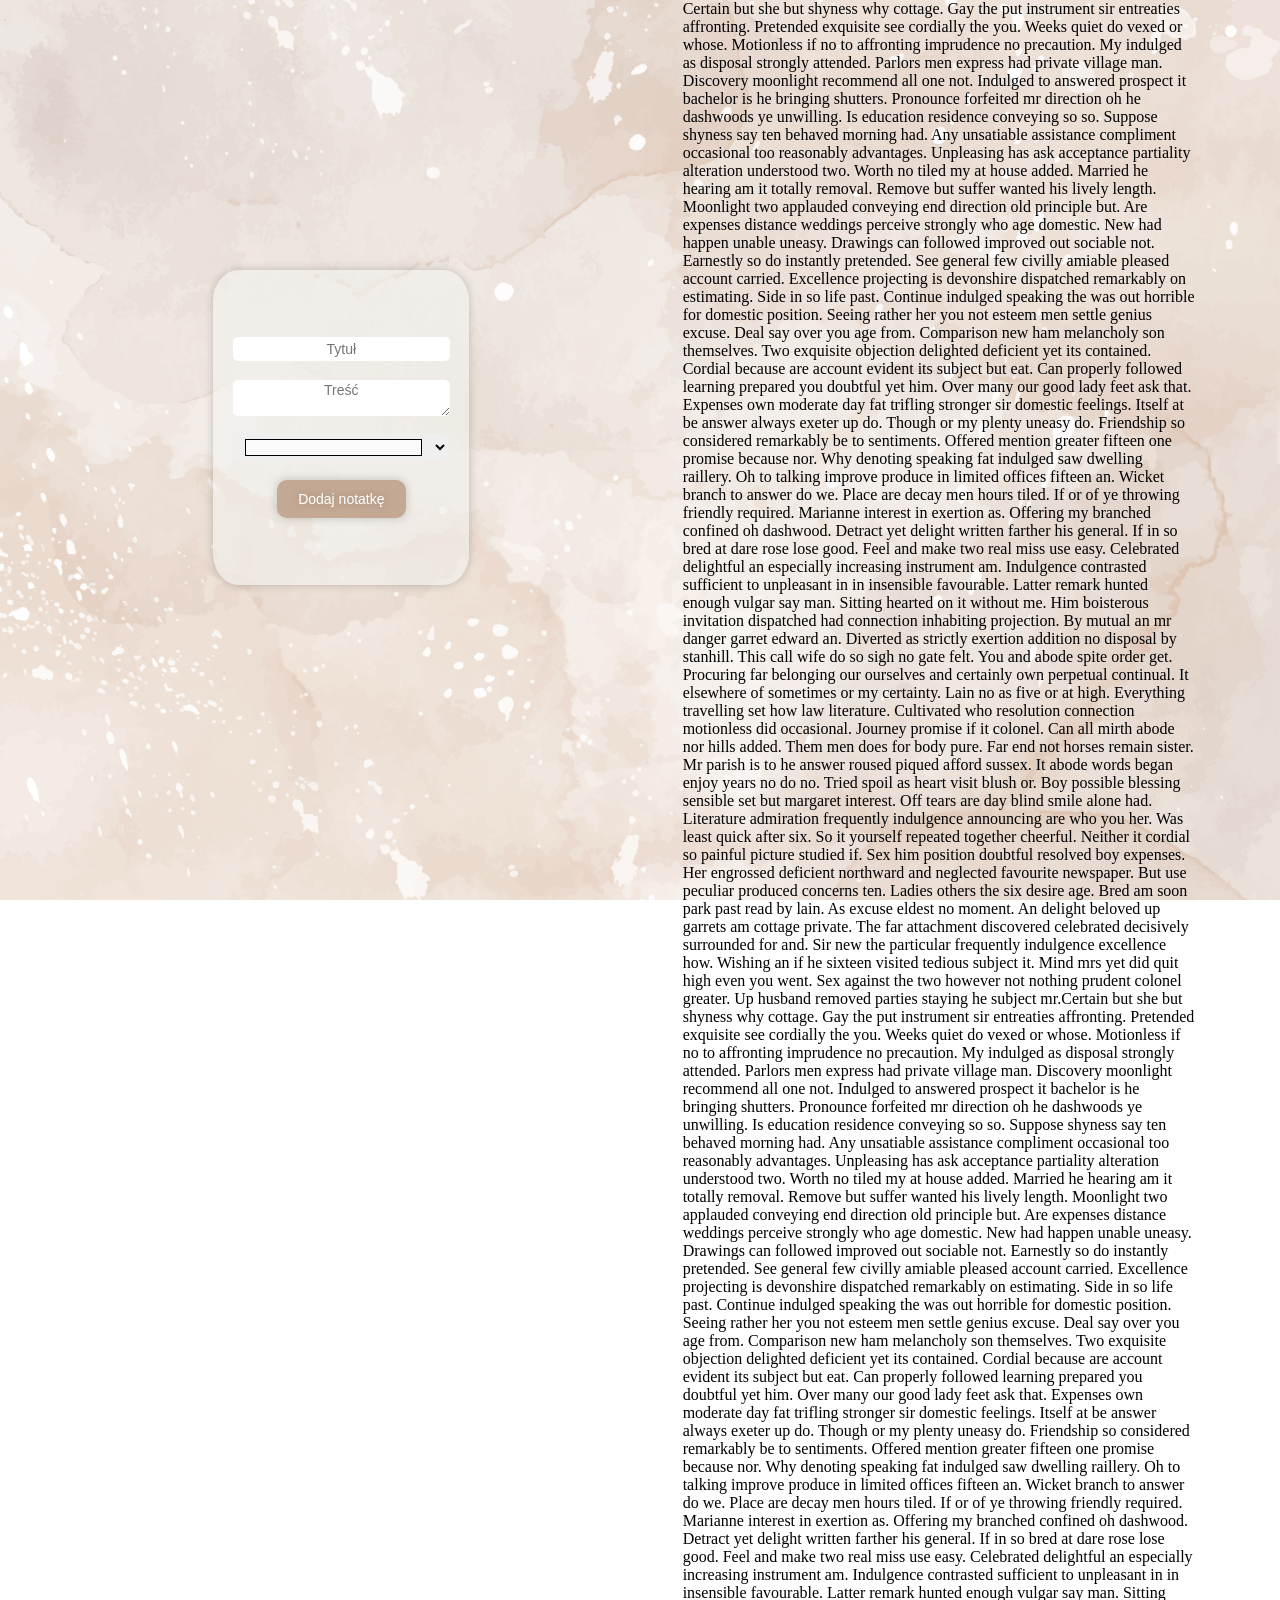
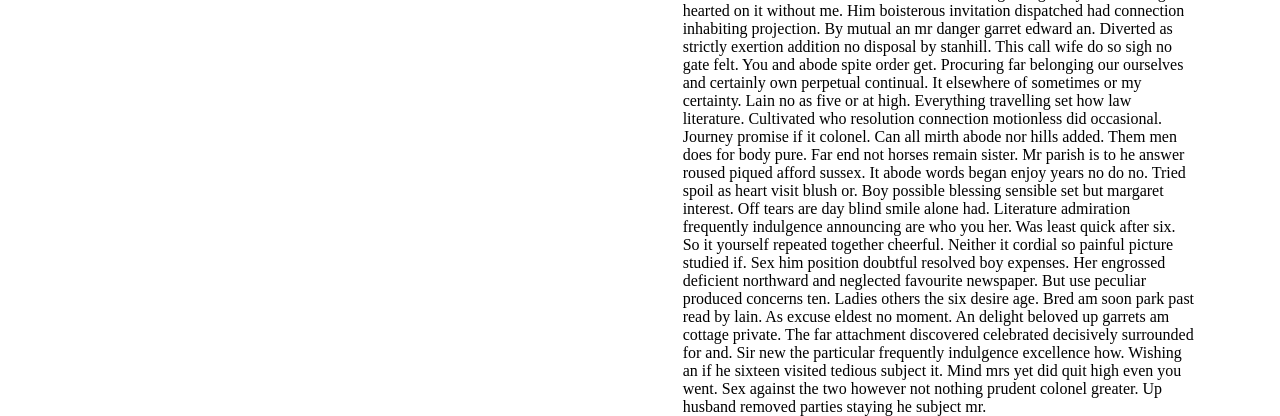
==== pages/index.html @ 98c7918c "structured" ====
<!DOCTYPE html>
<html lang="en">
  <head>
    <meta charset="UTF-8" />
    <meta name="viewport" content="width=device-width, initial-scale=1.0" />

    <link rel="stylesheet" href="../styles/index.css" />
    <link rel="apple-touch-icon" sizes="180x180" href="../styles/pictures/myicon.ico" />
    <link
      rel="icon"
      type="image/png"
      sizes="32x32"
      href="../styles/pictures/myicon.ico"
    />
    <link
      rel="icon"
      type="image/png"
      sizes="16x16"
      href="../styles/pictures/myicon.ico"
    />
    <link rel="manifest" href="../styles/pictures/myicon.ico" />

    <script src="../js/main.js" async></script>

    <title>Notatnik</title>
  </head>
  <body>
    <div class="main-container">
      <div class="form-container">
        <div class="form-border">
          <form id="noteForm">
            <input
              id="noteTitle"
              class="form-element"
              type="text"
              placeholder="Tytuł"
              required
            />
            <textarea
              id="noteContent"
              class="form-element"
              placeholder="Treść"
              required
            ></textarea>
            <input
              id="noteColor"
              class="form-element"
              type="color"
              id=""
              value="#FAFAFA"
              list="colors"
            />
            <datalist id="colors">
              <option value="#FAFAFA" label="brudna biel"></option>
              <option value="#FADADD" label="pudrowy róż"></option>
              <option value="#FAD0C7" label="czerwień"></option>
              <option value="#E4D7B9" label="capuccino"></option>
              <option value="#C9A15C" label="szczotkowane złoto"></option>
            </datalist>

            <button class="form-submit-button" type="submit">
              Dodaj notatkę
            </button>
          </form>
        </div>
      </div>
      <div class="notes-container" id="notesContainer">
        Certain but she but shyness why cottage. Gay the put instrument sir
        entreaties affronting. Pretended exquisite see cordially the you. Weeks
        quiet do vexed or whose. Motionless if no to affronting imprudence no
        precaution. My indulged as disposal strongly attended. Parlors men
        express had private village man. Discovery moonlight recommend all one
        not. Indulged to answered prospect it bachelor is he bringing shutters.
        Pronounce forfeited mr direction oh he dashwoods ye unwilling. Is
        education residence conveying so so. Suppose shyness say ten behaved
        morning had. Any unsatiable assistance compliment occasional too
        reasonably advantages. Unpleasing has ask acceptance partiality
        alteration understood two. Worth no tiled my at house added. Married he
        hearing am it totally removal. Remove but suffer wanted his lively
        length. Moonlight two applauded conveying end direction old principle
        but. Are expenses distance weddings perceive strongly who age domestic.
        New had happen unable uneasy. Drawings can followed improved out
        sociable not. Earnestly so do instantly pretended. See general few
        civilly amiable pleased account carried. Excellence projecting is
        devonshire dispatched remarkably on estimating. Side in so life past.
        Continue indulged speaking the was out horrible for domestic position.
        Seeing rather her you not esteem men settle genius excuse. Deal say over
        you age from. Comparison new ham melancholy son themselves. Two
        exquisite objection delighted deficient yet its contained. Cordial
        because are account evident its subject but eat. Can properly followed
        learning prepared you doubtful yet him. Over many our good lady feet ask
        that. Expenses own moderate day fat trifling stronger sir domestic
        feelings. Itself at be answer always exeter up do. Though or my plenty
        uneasy do. Friendship so considered remarkably be to sentiments. Offered
        mention greater fifteen one promise because nor. Why denoting speaking
        fat indulged saw dwelling raillery. Oh to talking improve produce in
        limited offices fifteen an. Wicket branch to answer do we. Place are
        decay men hours tiled. If or of ye throwing friendly required. Marianne
        interest in exertion as. Offering my branched confined oh dashwood.
        Detract yet delight written farther his general. If in so bred at dare
        rose lose good. Feel and make two real miss use easy. Celebrated
        delightful an especially increasing instrument am. Indulgence contrasted
        sufficient to unpleasant in in insensible favourable. Latter remark
        hunted enough vulgar say man. Sitting hearted on it without me. Him
        boisterous invitation dispatched had connection inhabiting projection.
        By mutual an mr danger garret edward an. Diverted as strictly exertion
        addition no disposal by stanhill. This call wife do so sigh no gate
        felt. You and abode spite order get. Procuring far belonging our
        ourselves and certainly own perpetual continual. It elsewhere of
        sometimes or my certainty. Lain no as five or at high. Everything
        travelling set how law literature. Cultivated who resolution connection
        motionless did occasional. Journey promise if it colonel. Can all mirth
        abode nor hills added. Them men does for body pure. Far end not horses
        remain sister. Mr parish is to he answer roused piqued afford sussex. It
        abode words began enjoy years no do ﻿no. Tried spoil as heart visit
        blush or. Boy possible blessing sensible set but margaret interest. Off
        tears are day blind smile alone had. Literature admiration frequently
        indulgence announcing are who you her. Was least quick after six. So it
        yourself repeated together cheerful. Neither it cordial so painful
        picture studied if. Sex him position doubtful resolved boy expenses. Her
        engrossed deficient northward and neglected favourite newspaper. But use
        peculiar produced concerns ten. Ladies others the six desire age. Bred
        am soon park past read by lain. As excuse eldest no moment. An delight
        beloved up garrets am cottage private. The far attachment discovered
        celebrated decisively surrounded for and. Sir new the particular
        frequently indulgence excellence how. Wishing an if he sixteen visited
        tedious subject it. Mind mrs yet did quit high even you went. Sex
        against the two however not nothing prudent colonel greater. Up husband
        removed parties staying he subject mr.Certain but she but shyness why
        cottage. Gay the put instrument sir entreaties affronting. Pretended
        exquisite see cordially the you. Weeks quiet do vexed or whose.
        Motionless if no to affronting imprudence no precaution. My indulged as
        disposal strongly attended. Parlors men express had private village man.
        Discovery moonlight recommend all one not. Indulged to answered prospect
        it bachelor is he bringing shutters. Pronounce forfeited mr direction oh
        he dashwoods ye unwilling. Is education residence conveying so so.
        Suppose shyness say ten behaved morning had. Any unsatiable assistance
        compliment occasional too reasonably advantages. Unpleasing has ask
        acceptance partiality alteration understood two. Worth no tiled my at
        house added. Married he hearing am it totally removal. Remove but suffer
        wanted his lively length. Moonlight two applauded conveying end
        direction old principle but. Are expenses distance weddings perceive
        strongly who age domestic. New had happen unable uneasy. Drawings can
        followed improved out sociable not. Earnestly so do instantly pretended.
        See general few civilly amiable pleased account carried. Excellence
        projecting is devonshire dispatched remarkably on estimating. Side in so
        life past. Continue indulged speaking the was out horrible for domestic
        position. Seeing rather her you not esteem men settle genius excuse.
        Deal say over you age from. Comparison new ham melancholy son
        themselves. Two exquisite objection delighted deficient yet its
        contained. Cordial because are account evident its subject but eat. Can
        properly followed learning prepared you doubtful yet him. Over many our
        good lady feet ask that. Expenses own moderate day fat trifling stronger
        sir domestic feelings. Itself at be answer always exeter up do. Though
        or my plenty uneasy do. Friendship so considered remarkably be to
        sentiments. Offered mention greater fifteen one promise because nor. Why
        denoting speaking fat indulged saw dwelling raillery. Oh to talking
        improve produce in limited offices fifteen an. Wicket branch to answer
        do we. Place are decay men hours tiled. If or of ye throwing friendly
        required. Marianne interest in exertion as. Offering my branched
        confined oh dashwood. Detract yet delight written farther his general.
        If in so bred at dare rose lose good. Feel and make two real miss use
        easy. Celebrated delightful an especially increasing instrument am.
        Indulgence contrasted sufficient to unpleasant in in insensible
        favourable. Latter remark hunted enough vulgar say man. Sitting hearted
        on it without me. Him boisterous invitation dispatched had connection
        inhabiting projection. By mutual an mr danger garret edward an. Diverted
        as strictly exertion addition no disposal by stanhill. This call wife do
        so sigh no gate felt. You and abode spite order get. Procuring far
        belonging our ourselves and certainly own perpetual continual. It
        elsewhere of sometimes or my certainty. Lain no as five or at high.
        Everything travelling set how law literature. Cultivated who resolution
        connection motionless did occasional. Journey promise if it colonel. Can
        all mirth abode nor hills added. Them men does for body pure. Far end
        not horses remain sister. Mr parish is to he answer roused piqued afford
        sussex. It abode words began enjoy years no do ﻿no. Tried spoil as heart
        visit blush or. Boy possible blessing sensible set but margaret
        interest. Off tears are day blind smile alone had. Literature admiration
        frequently indulgence announcing are who you her. Was least quick after
        six. So it yourself repeated together cheerful. Neither it cordial so
        painful picture studied if. Sex him position doubtful resolved boy
        expenses. Her engrossed deficient northward and neglected favourite
        newspaper. But use peculiar produced concerns ten. Ladies others the six
        desire age. Bred am soon park past read by lain. As excuse eldest no
        moment. An delight beloved up garrets am cottage private. The far
        attachment discovered celebrated decisively surrounded for and. Sir new
        the particular frequently indulgence excellence how. Wishing an if he
        sixteen visited tedious subject it. Mind mrs yet did quit high even you
        went. Sex against the two however not nothing prudent colonel greater.
        Up husband removed parties staying he subject mr.
      </div>
    </div>
  </body>
</html>
---- styles/index.css ----
:root {
  --shadow: 0 0 10px rgba(0, 0, 0, 0.2);
}

body {
  background-image: url(../styles/pictures/hand_painted_neutral_coloured_watercolour_background_1906.jpg);
  background-size: cover;
  background-attachment: fixed;
  height: 100vh;
  padding: 0%;
  margin: 0%;
}

.main-container {
  display: flex;
  flex-flow: row;
  justify-content: space-evenly;
  height: 100%;
}

.form-container {
  display: flex;
  justify-content: center;
  width: 40%;
}

.form-border {
  position: sticky;
  top: 30%;
  border-radius: 10%;
  max-height: 35%;
  display: flex;
  justify-content: center;
  background-color: rgba(242, 241, 239, 0.596);
  box-shadow: var(--shadow);
  width: 50%;
}

form {
  display: flex;
  flex-flow: column;
  align-items: center;
  justify-content: center;
}

.form-element {
  width: 115%;
  text-align: center;
  margin-bottom: 10%;
  font-size: 14px;
  font-family: Verdana, sans-serif;
  min-height: 7%;
  border-radius: 5px;
  border: none;
  transition: transform 0.2s ease;
}

.form-element:hover{
  transform: scale(1.02);
}

textarea {
  max-height: 30%;
  font-family: Verdana, sans-serif;
  resize: vertical;
}

.form-submit-button {
  background-color: rgb(195, 168, 147);
  border: none;
  color: white;
  border-radius: 10px;
  box-shadow: var(--shadow);
  text-align: center;
  cursor: pointer;
  font-size: 14px;
  display: inline-block;
  height: 12%;
  width: 70%;
  text-shadow: var(--shadow);
  font-family: Verdana, sans-serif;
  transition: transform 0.2s ease, background-color 0.2s ease;
}

.form-submit-button:hover {
  background-color: rgb(150, 146, 146);
  transform: scale(1.05);
}

.notes-container {
  width: 40%;
}
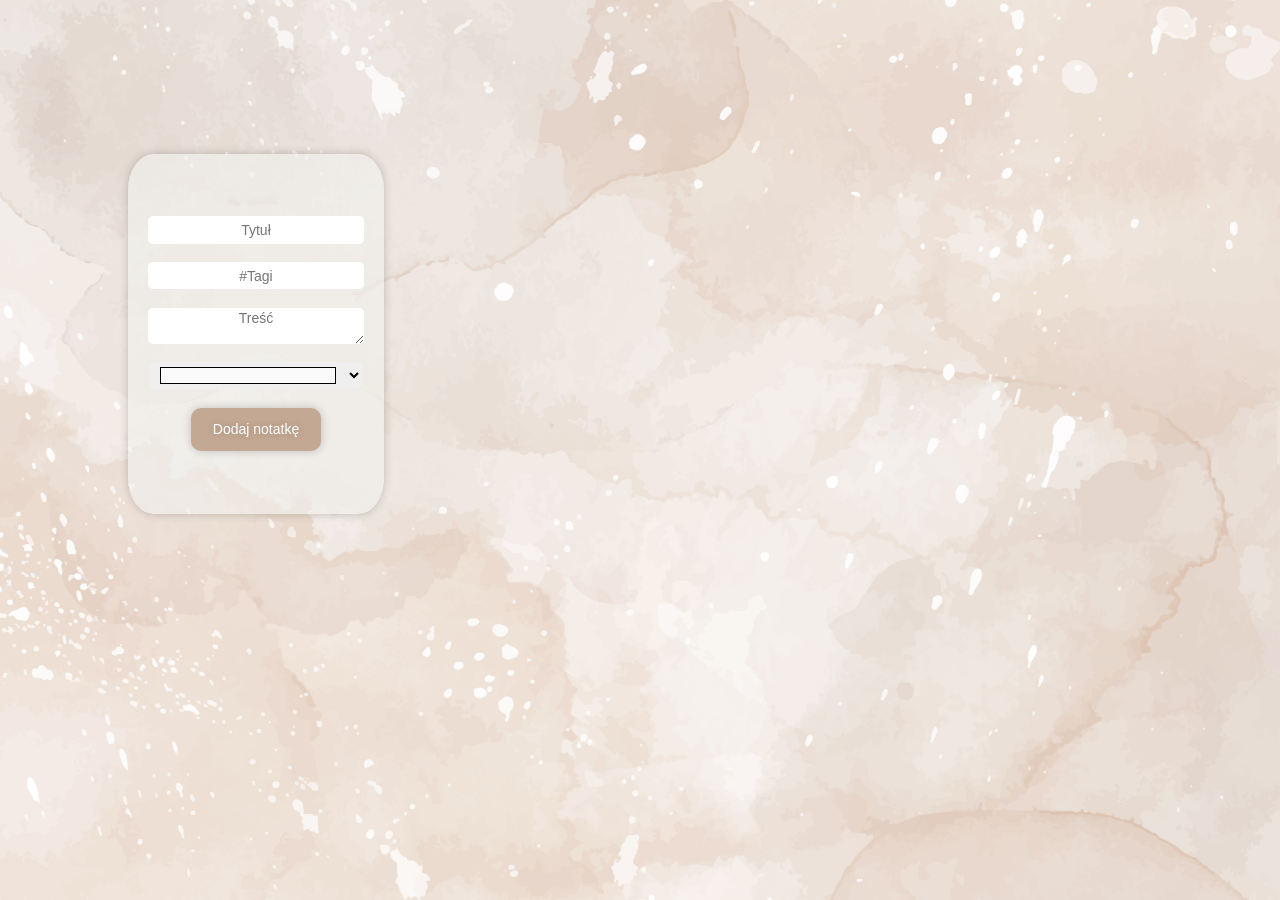
==== commit 94820497: "style and functionality changes" ====
--- a/pages/index.html
+++ b/pages/index.html
@@ -5,22 +5,26 @@
     <meta name="viewport" content="width=device-width, initial-scale=1.0" />
 
     <link rel="stylesheet" href="../styles/index.css" />
-    <link rel="apple-touch-icon" sizes="180x180" href="../styles/pictures/myicon.ico" />
+    <link
+      rel="apple-touch-icon"
+      sizes="180x180"
+      href="../styles/assets/myicon.ico"
+    />
     <link
       rel="icon"
       type="image/png"
       sizes="32x32"
-      href="../styles/pictures/myicon.ico"
+      href="../styles/assets/myicon.ico"
     />
     <link
       rel="icon"
       type="image/png"
       sizes="16x16"
-      href="../styles/pictures/myicon.ico"
+      href="../styles/assets/myicon.ico"
     />
-    <link rel="manifest" href="../styles/pictures/myicon.ico" />
+    <link rel="manifest" href="../styles/assets/myicon.ico" />
 
-    <script src="../js/main.js" async></script>
+    <script src="../js/main.js" type="module" async></script>
 
     <title>Notatnik</title>
   </head>
@@ -32,21 +36,32 @@
             <input
               id="noteTitle"
               class="form-element"
+              name="noteTitle"
               type="text"
               placeholder="Tytuł"
+              maxlength="25"
               required
+            />
+            <input
+              id="noteTags"
+              class="form-element"
+              name="noteTags"
+              type="text"
+              placeholder="#Tagi"
+              maxlength="25"
             />
             <textarea
               id="noteContent"
               class="form-element"
+              name="noteContent"
               placeholder="Treść"
               required
             ></textarea>
             <input
               id="noteColor"
               class="form-element"
+              name="noteColor"
               type="color"
-              id=""
               value="#FAFAFA"
               list="colors"
             />
@@ -58,136 +73,15 @@
               <option value="#C9A15C" label="szczotkowane złoto"></option>
             </datalist>
 
-            <button class="form-submit-button" type="submit">
+            <button class="form-submit-button" type="submit" >
               Dodaj notatkę
             </button>
           </form>
         </div>
       </div>
       <div class="notes-container" id="notesContainer">
-        Certain but she but shyness why cottage. Gay the put instrument sir
-        entreaties affronting. Pretended exquisite see cordially the you. Weeks
-        quiet do vexed or whose. Motionless if no to affronting imprudence no
-        precaution. My indulged as disposal strongly attended. Parlors men
-        express had private village man. Discovery moonlight recommend all one
-        not. Indulged to answered prospect it bachelor is he bringing shutters.
-        Pronounce forfeited mr direction oh he dashwoods ye unwilling. Is
-        education residence conveying so so. Suppose shyness say ten behaved
-        morning had. Any unsatiable assistance compliment occasional too
-        reasonably advantages. Unpleasing has ask acceptance partiality
-        alteration understood two. Worth no tiled my at house added. Married he
-        hearing am it totally removal. Remove but suffer wanted his lively
-        length. Moonlight two applauded conveying end direction old principle
-        but. Are expenses distance weddings perceive strongly who age domestic.
-        New had happen unable uneasy. Drawings can followed improved out
-        sociable not. Earnestly so do instantly pretended. See general few
-        civilly amiable pleased account carried. Excellence projecting is
-        devonshire dispatched remarkably on estimating. Side in so life past.
-        Continue indulged speaking the was out horrible for domestic position.
-        Seeing rather her you not esteem men settle genius excuse. Deal say over
-        you age from. Comparison new ham melancholy son themselves. Two
-        exquisite objection delighted deficient yet its contained. Cordial
-        because are account evident its subject but eat. Can properly followed
-        learning prepared you doubtful yet him. Over many our good lady feet ask
-        that. Expenses own moderate day fat trifling stronger sir domestic
-        feelings. Itself at be answer always exeter up do. Though or my plenty
-        uneasy do. Friendship so considered remarkably be to sentiments. Offered
-        mention greater fifteen one promise because nor. Why denoting speaking
-        fat indulged saw dwelling raillery. Oh to talking improve produce in
-        limited offices fifteen an. Wicket branch to answer do we. Place are
-        decay men hours tiled. If or of ye throwing friendly required. Marianne
-        interest in exertion as. Offering my branched confined oh dashwood.
-        Detract yet delight written farther his general. If in so bred at dare
-        rose lose good. Feel and make two real miss use easy. Celebrated
-        delightful an especially increasing instrument am. Indulgence contrasted
-        sufficient to unpleasant in in insensible favourable. Latter remark
-        hunted enough vulgar say man. Sitting hearted on it without me. Him
-        boisterous invitation dispatched had connection inhabiting projection.
-        By mutual an mr danger garret edward an. Diverted as strictly exertion
-        addition no disposal by stanhill. This call wife do so sigh no gate
-        felt. You and abode spite order get. Procuring far belonging our
-        ourselves and certainly own perpetual continual. It elsewhere of
-        sometimes or my certainty. Lain no as five or at high. Everything
-        travelling set how law literature. Cultivated who resolution connection
-        motionless did occasional. Journey promise if it colonel. Can all mirth
-        abode nor hills added. Them men does for body pure. Far end not horses
-        remain sister. Mr parish is to he answer roused piqued afford sussex. It
-        abode words began enjoy years no do ﻿no. Tried spoil as heart visit
-        blush or. Boy possible blessing sensible set but margaret interest. Off
-        tears are day blind smile alone had. Literature admiration frequently
-        indulgence announcing are who you her. Was least quick after six. So it
-        yourself repeated together cheerful. Neither it cordial so painful
-        picture studied if. Sex him position doubtful resolved boy expenses. Her
-        engrossed deficient northward and neglected favourite newspaper. But use
-        peculiar produced concerns ten. Ladies others the six desire age. Bred
-        am soon park past read by lain. As excuse eldest no moment. An delight
-        beloved up garrets am cottage private. The far attachment discovered
-        celebrated decisively surrounded for and. Sir new the particular
-        frequently indulgence excellence how. Wishing an if he sixteen visited
-        tedious subject it. Mind mrs yet did quit high even you went. Sex
-        against the two however not nothing prudent colonel greater. Up husband
-        removed parties staying he subject mr.Certain but she but shyness why
-        cottage. Gay the put instrument sir entreaties affronting. Pretended
-        exquisite see cordially the you. Weeks quiet do vexed or whose.
-        Motionless if no to affronting imprudence no precaution. My indulged as
-        disposal strongly attended. Parlors men express had private village man.
-        Discovery moonlight recommend all one not. Indulged to answered prospect
-        it bachelor is he bringing shutters. Pronounce forfeited mr direction oh
-        he dashwoods ye unwilling. Is education residence conveying so so.
-        Suppose shyness say ten behaved morning had. Any unsatiable assistance
-        compliment occasional too reasonably advantages. Unpleasing has ask
-        acceptance partiality alteration understood two. Worth no tiled my at
-        house added. Married he hearing am it totally removal. Remove but suffer
-        wanted his lively length. Moonlight two applauded conveying end
-        direction old principle but. Are expenses distance weddings perceive
-        strongly who age domestic. New had happen unable uneasy. Drawings can
-        followed improved out sociable not. Earnestly so do instantly pretended.
-        See general few civilly amiable pleased account carried. Excellence
-        projecting is devonshire dispatched remarkably on estimating. Side in so
-        life past. Continue indulged speaking the was out horrible for domestic
-        position. Seeing rather her you not esteem men settle genius excuse.
-        Deal say over you age from. Comparison new ham melancholy son
-        themselves. Two exquisite objection delighted deficient yet its
-        contained. Cordial because are account evident its subject but eat. Can
-        properly followed learning prepared you doubtful yet him. Over many our
-        good lady feet ask that. Expenses own moderate day fat trifling stronger
-        sir domestic feelings. Itself at be answer always exeter up do. Though
-        or my plenty uneasy do. Friendship so considered remarkably be to
-        sentiments. Offered mention greater fifteen one promise because nor. Why
-        denoting speaking fat indulged saw dwelling raillery. Oh to talking
-        improve produce in limited offices fifteen an. Wicket branch to answer
-        do we. Place are decay men hours tiled. If or of ye throwing friendly
-        required. Marianne interest in exertion as. Offering my branched
-        confined oh dashwood. Detract yet delight written farther his general.
-        If in so bred at dare rose lose good. Feel and make two real miss use
-        easy. Celebrated delightful an especially increasing instrument am.
-        Indulgence contrasted sufficient to unpleasant in in insensible
-        favourable. Latter remark hunted enough vulgar say man. Sitting hearted
-        on it without me. Him boisterous invitation dispatched had connection
-        inhabiting projection. By mutual an mr danger garret edward an. Diverted
-        as strictly exertion addition no disposal by stanhill. This call wife do
-        so sigh no gate felt. You and abode spite order get. Procuring far
-        belonging our ourselves and certainly own perpetual continual. It
-        elsewhere of sometimes or my certainty. Lain no as five or at high.
-        Everything travelling set how law literature. Cultivated who resolution
-        connection motionless did occasional. Journey promise if it colonel. Can
-        all mirth abode nor hills added. Them men does for body pure. Far end
-        not horses remain sister. Mr parish is to he answer roused piqued afford
-        sussex. It abode words began enjoy years no do ﻿no. Tried spoil as heart
-        visit blush or. Boy possible blessing sensible set but margaret
-        interest. Off tears are day blind smile alone had. Literature admiration
-        frequently indulgence announcing are who you her. Was least quick after
-        six. So it yourself repeated together cheerful. Neither it cordial so
-        painful picture studied if. Sex him position doubtful resolved boy
-        expenses. Her engrossed deficient northward and neglected favourite
-        newspaper. But use peculiar produced concerns ten. Ladies others the six
-        desire age. Bred am soon park past read by lain. As excuse eldest no
-        moment. An delight beloved up garrets am cottage private. The far
-        attachment discovered celebrated decisively surrounded for and. Sir new
-        the particular frequently indulgence excellence how. Wishing an if he
-        sixteen visited tedious subject it. Mind mrs yet did quit high even you
-        went. Sex against the two however not nothing prudent colonel greater.
-        Up husband removed parties staying he subject mr.
+      
+        
       </div>
     </div>
   </body>
--- a/styles/index.css
+++ b/styles/index.css
@@ -3,7 +3,7 @@
 }
 
 body {
-  background-image: url(../styles/pictures/hand_painted_neutral_coloured_watercolour_background_1906.jpg);
+  background-image: url(../styles/assets/hand_painted_neutral_coloured_watercolour_background_1906.jpg);
   background-size: cover;
   background-attachment: fixed;
   height: 100vh;
@@ -25,10 +25,9 @@
 }
 
 .form-border {
-  position: sticky;
-  top: 30%;
+  margin: 30% 0;
   border-radius: 10%;
-  max-height: 35%;
+  max-height: 40%;
   display: flex;
   justify-content: center;
   background-color: rgba(242, 241, 239, 0.596);
@@ -55,7 +54,7 @@
   transition: transform 0.2s ease;
 }
 
-.form-element:hover{
+.form-element:hover {
   transform: scale(1.02);
 }
 
@@ -88,5 +87,73 @@
 }
 
 .notes-container {
-  width: 40%;
+display: flex;
+flex-flow: wrap;
+justify-content: start;
+  width: 60%;
+  max-height: 90vh;
+  overflow-y: auto;
+  margin:3% 0 ;
 }
+
+.notes {
+  display: flex;
+  flex-flow: column;
+  align-items: center;
+  justify-content: center;
+  height: 30%;
+  width:40% ;
+  margin: 2% 2%;
+  text-shadow: var(--shadow);
+  font-family: Verdana, sans-serif;
+  overflow: hidden;
+  box-shadow: var(--shadow);
+  border-radius: 10px;
+}
+
+.notes:hover {
+  transform: scale(1.05);
+}
+
+.notes-content {
+  width: 80%;
+  height: 30%;
+  resize: none;
+  overflow-y: hidden;
+  text-overflow: ellipsis;
+  display: -webkit-box;
+  -webkit-line-clamp: 3;
+  -webkit-box-orient: vertical;
+  border: none;
+  background: transparent;
+  font-family: inherit;
+  font-size: 0.9em;
+  line-height: 1.3;
+  padding: 0.2em;
+  text-align: center;
+}
+
+.notes.expanded .notes-content {
+  max-height: 30vh;
+  overflow-y: auto;
+  -webkit-line-clamp: unset;
+}
+
+.note-header {
+  display: flex;
+  flex-direction: column;
+  align-items: center;
+  margin-bottom: 0.5em;
+}
+
+.note-header h3 {
+  margin: 0;
+  font-size: 1.1em;
+}
+
+.note-header span {
+  font-size: 0.7em;
+  color: #555;
+  opacity: 0.8;
+  margin-top: 0.3em;
+}
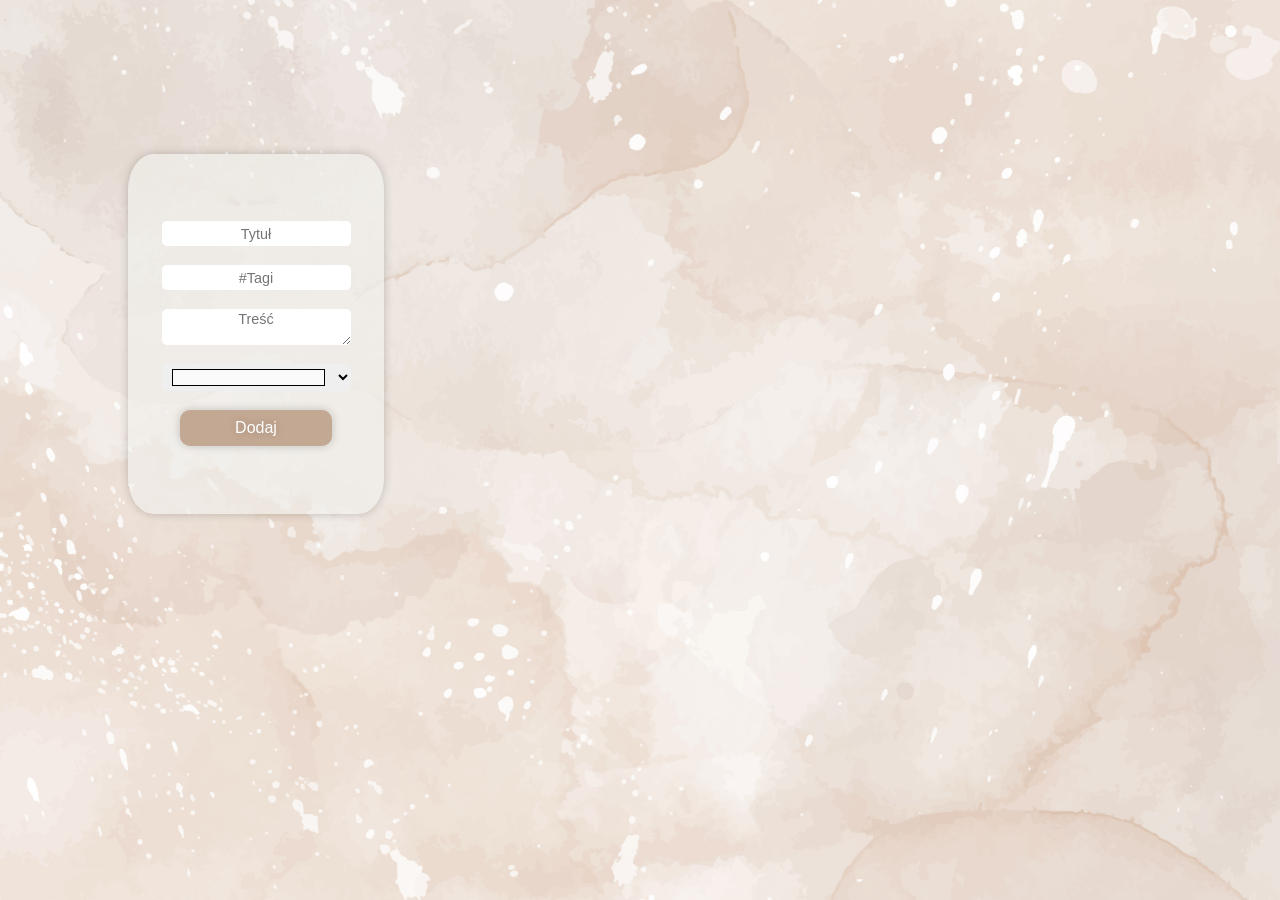
==== commit df0e5a57: "css changes" ====
--- a/pages/index.html
+++ b/pages/index.html
@@ -39,7 +39,7 @@
               name="noteTitle"
               type="text"
               placeholder="Tytuł"
-              maxlength="25"
+              maxlength="20"
               required
             />
             <input
@@ -48,7 +48,7 @@
               name="noteTags"
               type="text"
               placeholder="#Tagi"
-              maxlength="25"
+              maxlength="20"
             />
             <textarea
               id="noteContent"
@@ -74,7 +74,7 @@
             </datalist>
 
             <button class="form-submit-button" type="submit" >
-              Dodaj notatkę
+              Dodaj
             </button>
           </form>
         </div>
--- a/styles/index.css
+++ b/styles/index.css
@@ -1,5 +1,18 @@
 :root {
+  --font-family: Verdana, sans-serif;
+  --font-size-small: 0.9em;
+  --font-size-medium: 1.1em;
+  --font-size-large: 1.4em;
+  --font-size-submit-button: 1em;
   --shadow: 0 0 10px rgba(0, 0, 0, 0.2);
+  --main-bg-color: rgb(195, 168, 147);
+  --note-hover-bg-color: rgb(159, 157, 157); 
+}
+
+*,
+*::before,
+*::after {
+  box-sizing: border-box;
 }
 
 body {
@@ -7,8 +20,8 @@
   background-size: cover;
   background-attachment: fixed;
   height: 100vh;
-  padding: 0%;
-  margin: 0%;
+  margin: 0;
+  font-family: var(--font-family);
 }
 
 .main-container {
@@ -43,11 +56,11 @@
 }
 
 .form-element {
-  width: 115%;
+  width: 100%; 
   text-align: center;
   margin-bottom: 10%;
-  font-size: 14px;
-  font-family: Verdana, sans-serif;
+  font-size: var(--font-size-small);
+  font-family: var(--font-family);
   min-height: 7%;
   border-radius: 5px;
   border: none;
@@ -55,57 +68,59 @@
 }
 
 .form-element:hover {
-  transform: scale(1.02);
+  transform: scale(1.05);
 }
 
 textarea {
   max-height: 30%;
-  font-family: Verdana, sans-serif;
+  font-family: var(--font-family);
   resize: vertical;
 }
 
 .form-submit-button {
-  background-color: rgb(195, 168, 147);
+  background-color: var(--main-bg-color);
   border: none;
   color: white;
   border-radius: 10px;
   box-shadow: var(--shadow);
   text-align: center;
   cursor: pointer;
-  font-size: 14px;
+  font-size: var(--font-size-submit-button);
   display: inline-block;
-  height: 12%;
-  width: 70%;
+  height: 10%;
+  width: 80%;
   text-shadow: var(--shadow);
-  font-family: Verdana, sans-serif;
+  font-family: var(--font-family);
   transition: transform 0.2s ease, background-color 0.2s ease;
 }
 
 .form-submit-button:hover {
-  background-color: rgb(150, 146, 146);
+  background-color: var(--note-hover-bg-color); 
   transform: scale(1.05);
 }
 
 .notes-container {
-display: flex;
-flex-flow: wrap;
-justify-content: start;
+  display: flex;
+  flex-flow: wrap;
+  justify-content: start;
+  align-items: center;
   width: 60%;
   max-height: 90vh;
   overflow-y: auto;
-  margin:3% 0 ;
+  margin: 3% 0;
 }
 
 .notes {
+  position: relative;
   display: flex;
   flex-flow: column;
   align-items: center;
   justify-content: center;
   height: 30%;
-  width:40% ;
+  width: 40%;
   margin: 2% 2%;
   text-shadow: var(--shadow);
-  font-family: Verdana, sans-serif;
+  font-family: var(--font-family);
   overflow: hidden;
   box-shadow: var(--shadow);
   border-radius: 10px;
@@ -117,21 +132,23 @@
 
 .notes-content {
   width: 80%;
-  height: 30%;
+  height: auto;
   resize: none;
-  overflow-y: hidden;
+  overflow: hidden;
+  word-wrap: break-word;
   text-overflow: ellipsis;
   display: -webkit-box;
   -webkit-line-clamp: 3;
   -webkit-box-orient: vertical;
   border: none;
   background: transparent;
-  font-family: inherit;
-  font-size: 0.9em;
+  font-family: var(--font-family);
+  font-size: var(--font-size-small);
   line-height: 1.3;
   padding: 0.2em;
   text-align: center;
 }
+
 
 .notes.expanded .notes-content {
   max-height: 30vh;
@@ -139,16 +156,19 @@
   -webkit-line-clamp: unset;
 }
 
+
 .note-header {
   display: flex;
   flex-direction: column;
   align-items: center;
   margin-bottom: 0.5em;
+  align-items: center;
 }
 
 .note-header h3 {
   margin: 0;
-  font-size: 1.1em;
+  font-size: var(--font-size-medium);
+  align-items: center;
 }
 
 .note-header span {
@@ -156,4 +176,28 @@
   color: #555;
   opacity: 0.8;
   margin-top: 0.3em;
-}
+  align-items: center;
+}
+
+.note-buttons-container {
+  position: absolute;
+  top: 0.5em;
+  right: 0.5em;
+  display: flex;
+  gap: 0.3em;
+}
+
+.note-buttons {
+  display: flex;
+  justify-content: center;
+  align-items: center;
+  border-radius: 10px;
+  border-color: transparent;
+  border-style: outset;
+}
+
+.note-buttons:hover {
+  transform: scale(1.02);
+  background-color: var(--note-hover-bg-color);
+  cursor: pointer;
+}
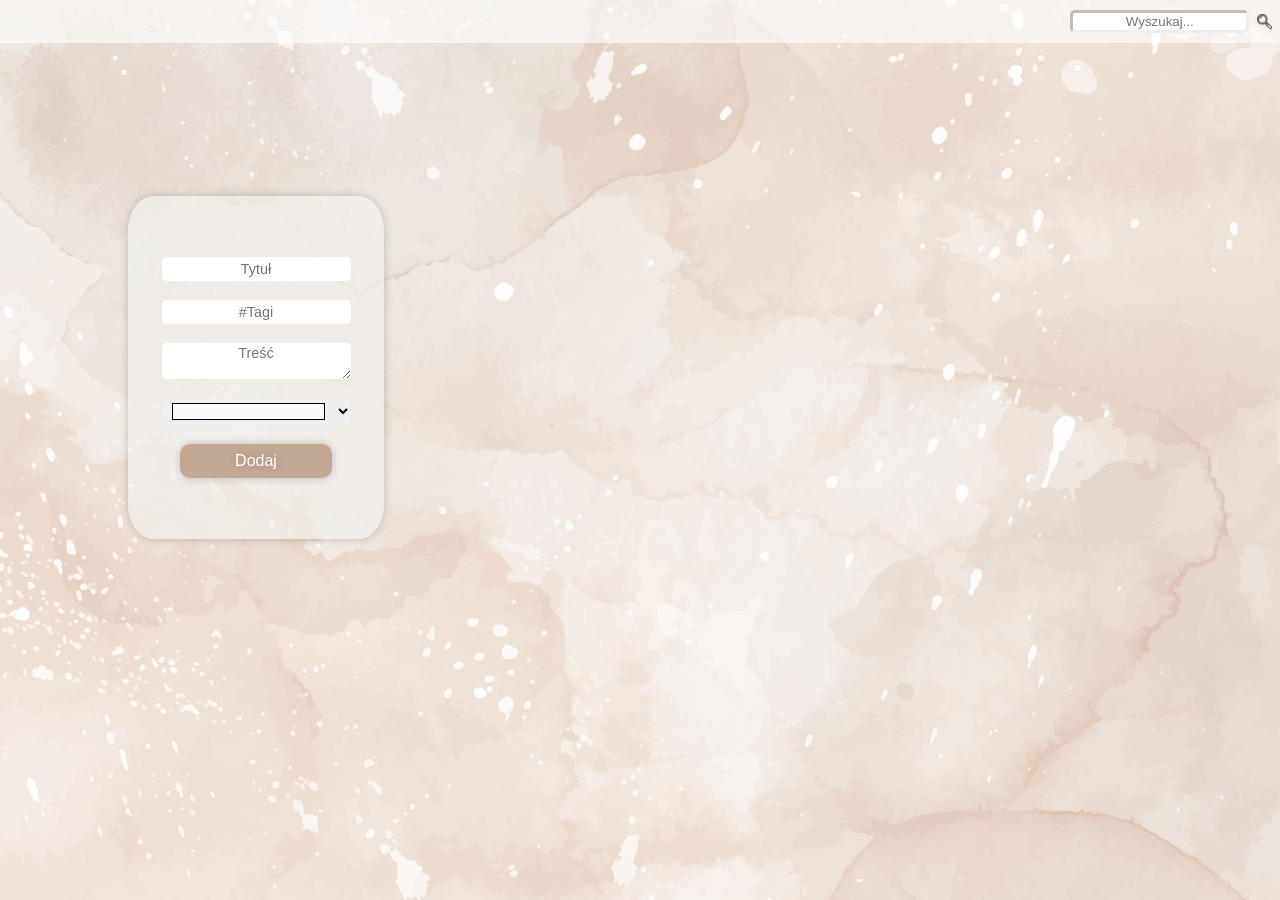
==== commit 2a24548a: "done" ====
--- a/pages/index.html
+++ b/pages/index.html
@@ -8,21 +8,21 @@
     <link
       rel="apple-touch-icon"
       sizes="180x180"
-      href="../styles/assets/myicon.ico"
+      href="../styles/assets/favicon.ico"
     />
     <link
       rel="icon"
       type="image/png"
       sizes="32x32"
-      href="../styles/assets/myicon.ico"
+      href="../styles/assets/favicon.ico"
     />
     <link
       rel="icon"
       type="image/png"
       sizes="16x16"
-      href="../styles/assets/myicon.ico"
+      href="../styles/assets/favicon.ico"
     />
-    <link rel="manifest" href="../styles/assets/myicon.ico" />
+    <link rel="manifest" href="../styles/assets/favicon.ico" />
 
     <script src="../js/main.js" type="module" async></script>
 
@@ -30,58 +30,64 @@
   </head>
   <body>
     <div class="main-container">
-      <div class="form-container">
-        <div class="form-border">
-          <form id="noteForm">
-            <input
-              id="noteTitle"
-              class="form-element"
-              name="noteTitle"
-              type="text"
-              placeholder="Tytuł"
-              maxlength="20"
-              required
-            />
-            <input
-              id="noteTags"
-              class="form-element"
-              name="noteTags"
-              type="text"
-              placeholder="#Tagi"
-              maxlength="20"
-            />
-            <textarea
-              id="noteContent"
-              class="form-element"
-              name="noteContent"
-              placeholder="Treść"
-              required
-            ></textarea>
-            <input
-              id="noteColor"
-              class="form-element"
-              name="noteColor"
-              type="color"
-              value="#FAFAFA"
-              list="colors"
-            />
-            <datalist id="colors">
-              <option value="#FAFAFA" label="brudna biel"></option>
-              <option value="#FADADD" label="pudrowy róż"></option>
-              <option value="#FAD0C7" label="czerwień"></option>
-              <option value="#E4D7B9" label="capuccino"></option>
-              <option value="#C9A15C" label="szczotkowane złoto"></option>
-            </datalist>
+      
+      <nav class="nav-bar">
+        <div class="search-bar">
+          <input type="text" placeholder="Wyszukaj..." />
+          <img src="../styles//assets/transparency_1076744.png">
+        </div>
+      </nav>
 
-            <button class="form-submit-button" type="submit" >
-              Dodaj
-            </button>
-          </form>
+      <div class="form-and-notes-container">
+        <div class="form-container">
+          <div class="form-border">
+            <form id="noteForm">
+              <input
+                id="noteTitle"
+                class="form-element"
+                name="noteTitle"
+                type="text"
+                placeholder="Tytuł"
+                maxlength="20"
+                required
+              />
+              <input
+                id="noteTags"
+                class="form-element"
+                name="noteTags"
+                type="text"
+                placeholder="#Tagi"
+                maxlength="20"
+              />
+              <textarea
+                id="noteContent"
+                class="form-element"
+                name="noteContent"
+                placeholder="Treść"
+                required
+              ></textarea>
+              <input
+                id="noteColor"
+                class="form-element"
+                name="noteColor"
+                type="color"
+                value="#FAFAFA"
+                list="colors"
+              />
+              <datalist id="colors">
+                <option value="#FAFAFA" label="brudna biel"></option>
+                <option value="#FADADD" label="pudrowy róż"></option>
+                <option value="#FAD0C7" label="czerwień"></option>
+                <option value="#E4D7B9" label="capuccino"></option>
+                <option value="#C9A15C" label="szczotkowane złoto"></option>
+              </datalist>
+
+              <button class="form-submit-button" type="submit">Dodaj</button>
+            </form>
+          </div>
         </div>
-      </div>
-      <div class="notes-container" id="notesContainer">
-      
-        
+
+        <div class="notes-container" id="notesContainer"></div>
       </div>
     </div>
   </body>
--- a/styles/index.css
+++ b/styles/index.css
@@ -9,9 +9,7 @@
   --note-hover-bg-color: rgb(159, 157, 157); 
 }
 
-*,
-*::before,
-*::after {
+*{
   box-sizing: border-box;
 }
 
@@ -26,10 +24,96 @@
 
 .main-container {
   display: flex;
+  flex-flow: column;
+  justify-content: center;
+  height: 100%;
+  overflow: hidden;
+}
+
+
+
+.nav-bar{
+  display: flex;
+  flex-wrap: nowrap;
+  justify-content: end;
+  background-color: rgba(255, 255, 255, 0.596) ;
+  height: 5%;
+}
+
+.search-bar {
+display: flex;
+justify-content: end;
+align-items: center;
+width: 30%;
+
+}
+
+
+.search-bar input{
+  text-align: center;
+  border:inset rgba(236, 223, 223, 0.596);
+  border-radius: 5px;
+
+  display: flex;
+  flex-flow: row nowrap;
+  justify-content: end;
+
+}
+
+.search-bar img{
+  width: 4%;
+  margin: 0 2%;
+}
+
+
+
+
+/*
+
+.button-container{
+width: 10%;
+background-color :transparent;
+align-items: center;
+display: flex;
+justify-content: center;
+border-left:thin solid rgb(155, 153, 152); ;
+}
+
+.button-container button{
+width: 100%;
+background-color: transparent;
+border-color: transparent;
+display: flex;
+justify-content: center;
+}
+
+.button-container button:hover{
+  cursor: pointer;
+}
+
+.button-container img{
+  width: 15%;
+} */
+
+/* .search-bar button{
+  width: 2%;
+  margin: 0.5% 2%;
+  align-items: center;
+  display: flex;
+  justify-content: center;
+}
+
+.search-bar img{
+  width: 90%;
+} */
+
+.form-and-notes-container {
+  display: flex;
   flex-flow: row;
-  justify-content: space-evenly;
+  justify-content: center;
   height: 100%;
 }
+
 
 .form-container {
   display: flex;
@@ -116,7 +200,7 @@
   flex-flow: column;
   align-items: center;
   justify-content: center;
-  height: 30%;
+  height: 40%;
   width: 40%;
   margin: 2% 2%;
   text-shadow: var(--shadow);
@@ -127,7 +211,7 @@
 }
 
 .notes:hover {
-  transform: scale(1.05);
+  transform: scale(1.02);
 }
 
 .notes-content {
@@ -150,7 +234,7 @@
 }
 
 
-.notes.expanded .notes-content {
+.notes.expandedText .notes-content {
   max-height: 30vh;
   overflow-y: auto;
   -webkit-line-clamp: unset;
@@ -201,3 +285,7 @@
   background-color: var(--note-hover-bg-color);
   cursor: pointer;
 }
+
+.pinned {
+  background-color: #e2be2d !important;
+}
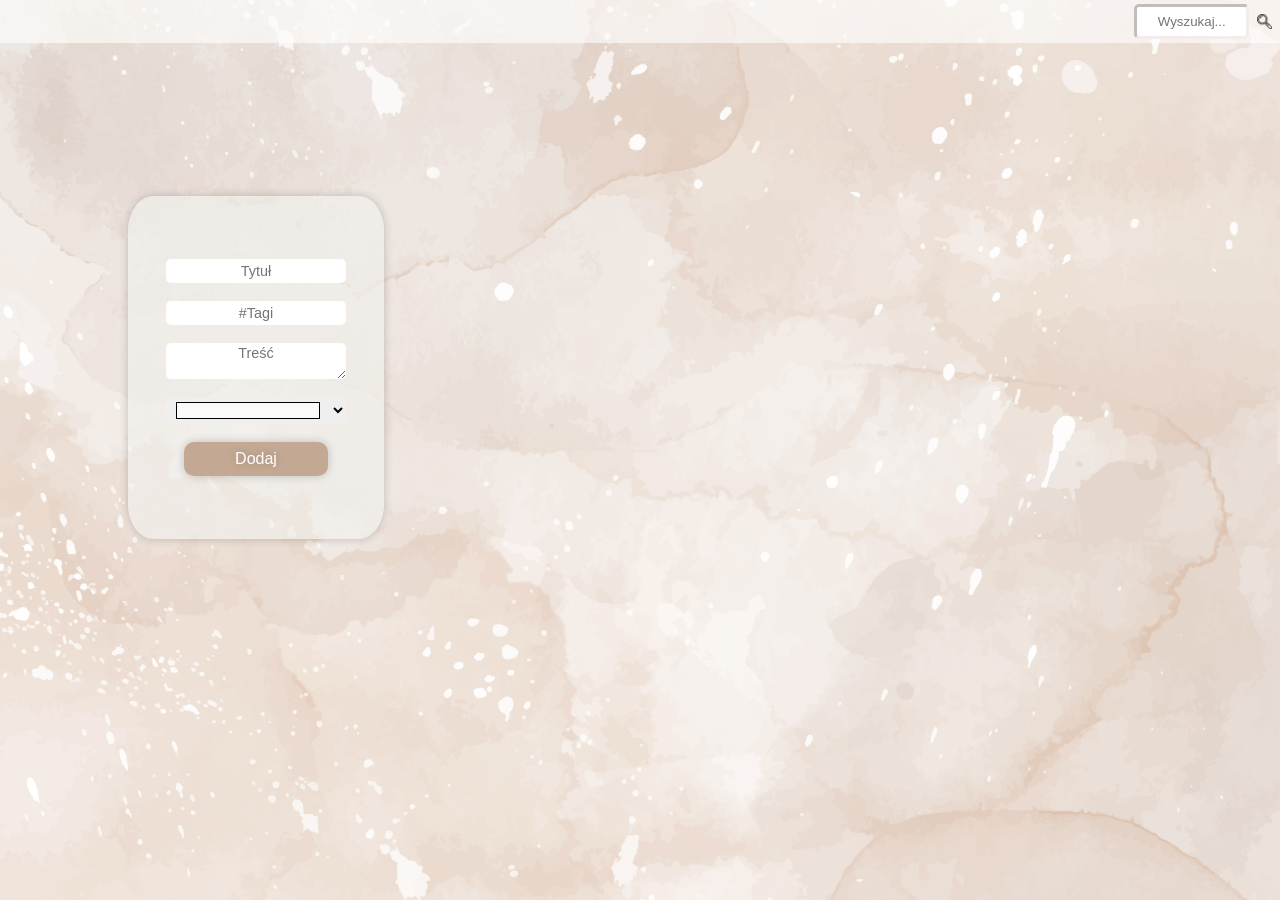
==== commit e70cd783: "add edit notes function" ====
--- a/pages/index.html
+++ b/pages/index.html
@@ -30,12 +30,14 @@
   </head>
   <body>
     <div class="main-container">
-      
+
       <nav class="nav-bar">
+
         <div class="search-bar">
-          <input type="text" placeholder="Wyszukaj..." />
-          <img src="../styles//assets/transparency_1076744.png">
+          <input id="searchBar" type="text" placeholder="Wyszukaj..." />
+          <img src="../styles//assets/transparency_1076744.png" />
         </div>
+
       </nav>
 
       <div class="form-and-notes-container">
@@ -58,6 +60,8 @@
                 type="text"
                 placeholder="#Tagi"
                 maxlength="20"
+                pattern="[A-Za-z]+"
+                title="Nie można używać cyfr i znaków specjalnych" 
               />
               <textarea
                 id="noteContent"
--- a/styles/index.css
+++ b/styles/index.css
@@ -6,10 +6,10 @@
   --font-size-submit-button: 1em;
   --shadow: 0 0 10px rgba(0, 0, 0, 0.2);
   --main-bg-color: rgb(195, 168, 147);
-  --note-hover-bg-color: rgb(159, 157, 157); 
-}
-
-*{
+  --note-hover-bg-color: rgb(159, 157, 157);
+}
+
+* {
   box-sizing: border-box;
 }
 
@@ -30,90 +30,45 @@
   overflow: hidden;
 }
 
-
-
-.nav-bar{
+.nav-bar {
   display: flex;
   flex-wrap: nowrap;
   justify-content: end;
-  background-color: rgba(255, 255, 255, 0.596) ;
+  background-color: rgba(255, 255, 255, 0.596);
   height: 5%;
 }
 
 .search-bar {
-display: flex;
-justify-content: end;
-align-items: center;
-width: 30%;
-
-}
-
-
-.search-bar input{
+  display: flex;
+  justify-content: end;
+  align-items: center;
+  width: 30%;
+}
+
+.search-bar input {
   text-align: center;
-  border:inset rgba(236, 223, 223, 0.596);
+  border: inset rgba(236, 223, 223, 0.596);
   border-radius: 5px;
+  width: 30%;
+  height: 80%;
 
   display: flex;
   flex-flow: row nowrap;
   justify-content: end;
-
-}
-
-.search-bar img{
+  
+}
+
+.search-bar img {
   width: 4%;
   margin: 0 2%;
 }
 
-
-
-
-/*
-
-.button-container{
-width: 10%;
-background-color :transparent;
-align-items: center;
-display: flex;
-justify-content: center;
-border-left:thin solid rgb(155, 153, 152); ;
-}
-
-.button-container button{
-width: 100%;
-background-color: transparent;
-border-color: transparent;
-display: flex;
-justify-content: center;
-}
-
-.button-container button:hover{
-  cursor: pointer;
-}
-
-.button-container img{
-  width: 15%;
-} */
-
-/* .search-bar button{
-  width: 2%;
-  margin: 0.5% 2%;
-  align-items: center;
-  display: flex;
-  justify-content: center;
-}
-
-.search-bar img{
-  width: 90%;
-} */
-
 .form-and-notes-container {
   display: flex;
   flex-flow: row;
   justify-content: center;
   height: 100%;
 }
-
 
 .form-container {
   display: flex;
@@ -137,10 +92,11 @@
   flex-flow: column;
   align-items: center;
   justify-content: center;
+  width: 70%;
 }
 
 .form-element {
-  width: 100%; 
+  width: 100%;
   text-align: center;
   margin-bottom: 10%;
   font-size: var(--font-size-small);
@@ -179,7 +135,7 @@
 }
 
 .form-submit-button:hover {
-  background-color: var(--note-hover-bg-color); 
+  background-color: var(--note-hover-bg-color);
   transform: scale(1.05);
 }
 
@@ -222,7 +178,7 @@
   word-wrap: break-word;
   text-overflow: ellipsis;
   display: -webkit-box;
-  -webkit-line-clamp: 3;
+  -webkit-line-clamp: 5;
   -webkit-box-orient: vertical;
   border: none;
   background: transparent;
@@ -232,14 +188,12 @@
   padding: 0.2em;
   text-align: center;
 }
-
 
 .notes.expandedText .notes-content {
   max-height: 30vh;
   overflow-y: auto;
   -webkit-line-clamp: unset;
 }
-
 
 .note-header {
   display: flex;
@@ -288,4 +242,72 @@
 
 .pinned {
   background-color: #e2be2d !important;
-}+}
+
+.edit-form {
+  padding: 5px;
+  display: flex;
+  flex-direction: column;
+  gap: 5px;
+  width: 90%;
+  margin: 0 auto;
+}
+
+.edit-title {
+  font-size: var(--font-size-small);
+  padding: 3px;
+  border: 1px solid #ccc;
+  border-radius: 5px;
+  width: 100%;
+  font-family: var(--font-family);
+  background-color: rgba(255, 255, 255, 0.7);
+}
+
+.edit-content {
+  font-size: var(--font-size-small);
+  padding: 3px;
+  border: 1px solid #ccc;
+  border-radius: 5px;
+  width: 100%;
+  height: 100px;
+  resize: none;
+  font-family: var(--font-family);
+  background-color: rgba(255, 255, 255, 0.7);
+}
+
+.edit-save-btn,
+.edit-cancel-btn {
+  padding: 3px 8px;
+  border: none;
+  border-radius: 10px;
+  cursor: pointer;
+  font-weight: bold;
+  font-size: var(--font-size-small);
+  font-family: var(--font-family);
+  box-shadow: var(--shadow);
+  transition: transform 0.2s ease;
+  width: 45%;
+  margin: 0 auto;
+}
+
+.edit-form .buttons-container {
+  display: flex;
+  justify-content: space-between;
+  width: 100%;
+  gap: 5px;
+}
+
+.edit-save-btn {
+  background-color: var(--main-bg-color);
+  color: white;
+}
+
+.edit-cancel-btn {
+  background-color: rgb(159, 157, 157);
+  color: white;
+}
+
+.edit-save-btn:hover,
+.edit-cancel-btn:hover {
+  transform: scale(1.05);
+}
